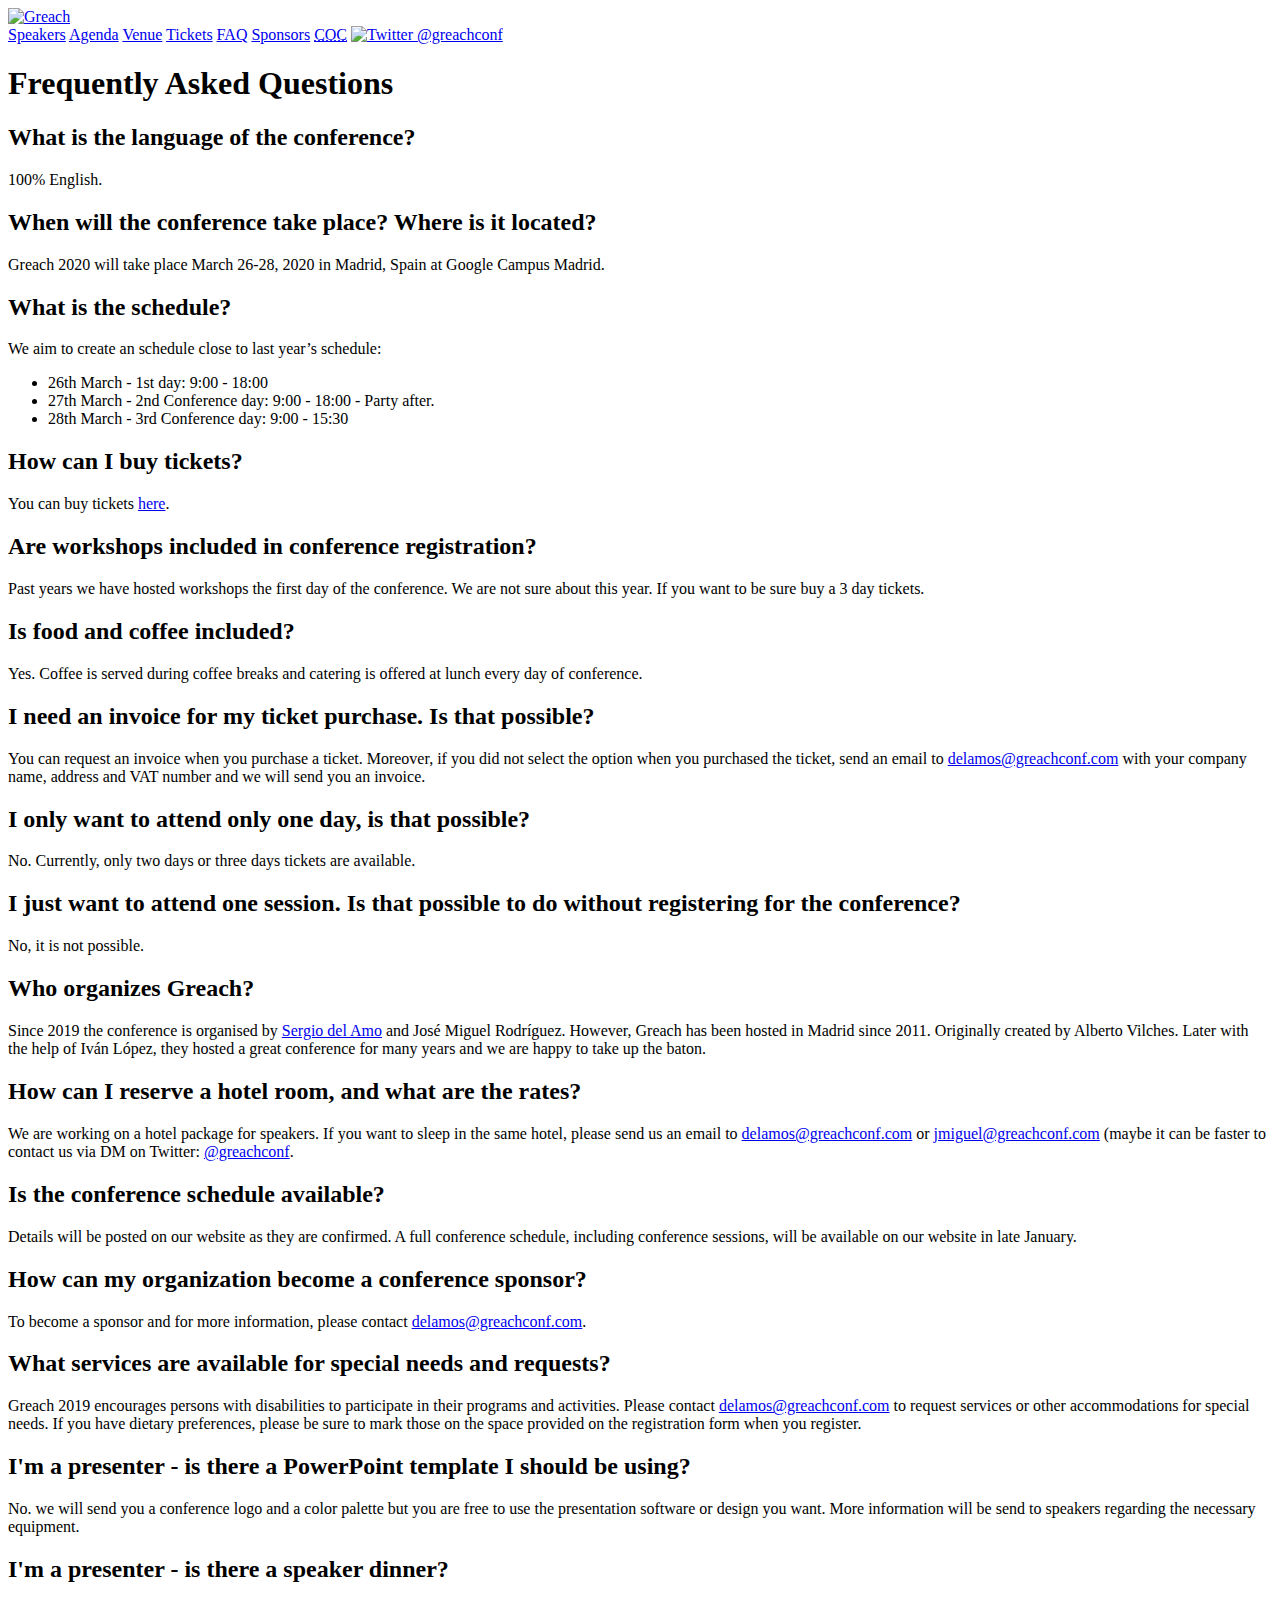
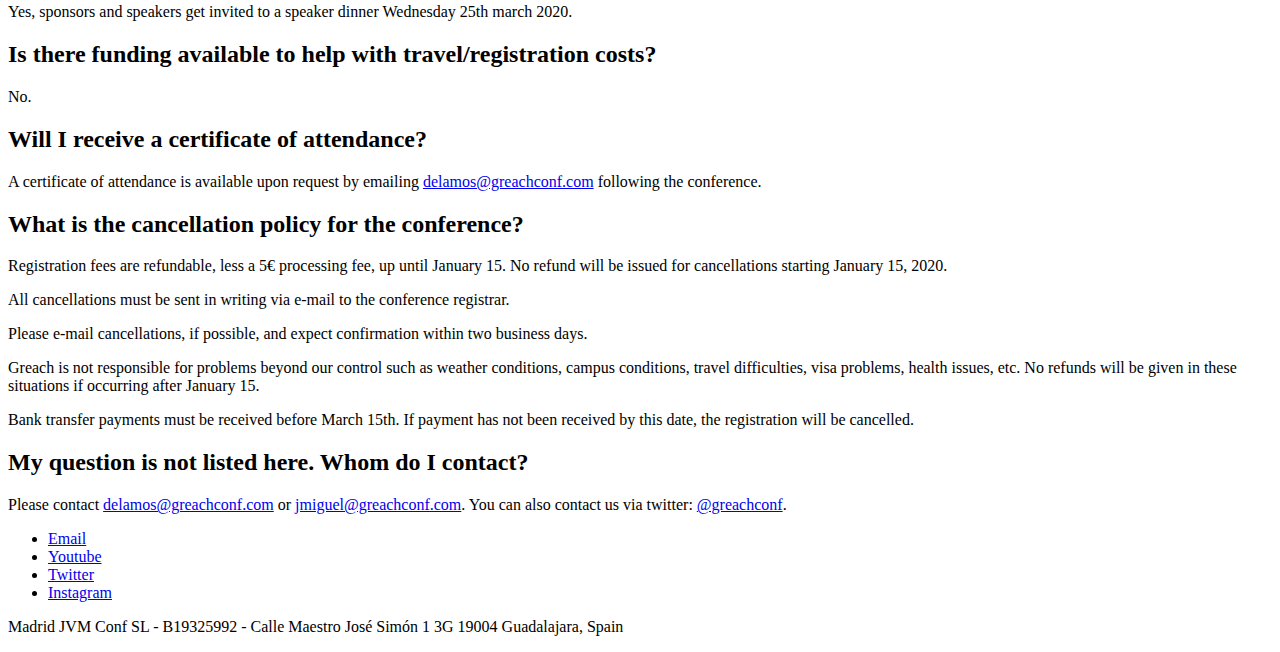
==== src/main/resources/public/faq/index.html @ 48a3557b "link to sdelamo twitter profile" ====
<!DOCTYPE html>
<html>
	<head>
        <meta http-equiv="Content-Type" content="text/html; charset=UTF-8">
		<title>Frequently Asked Questions | Micronaut Conference | Greach 2020 - 26th, 27th, 28th March</title>
		<meta name="keywords" content="Micronaut, Grails, Spring boot, Geb, Ratpack, Griffon, Android, Gradle, Groovy, Kotlin, Spock, Madrid, Greach, Conference"/>
		<meta name="description" content="Online tickets for Greach conference (26th, 27th, 28th March 2020)."/>
		<meta name="viewport" content="width=device-width,initial-scale=1"/> 
		<meta name="robots" content="all"/>
		<link rel="stylesheet" href="/stylesheets/main.css"/>        
		<script type="text/javascript">

  var _gaq = _gaq || [];
  _gaq.push(['_setAccount', 'UA-85538544-1']);
  _gaq.push(['_trackPageview']);

  (function() {
    var ga = document.createElement('script'); ga.type = 'text/javascript'; ga.async = true;
    ga.src = ('https:' == document.location.protocol ? 'https://ssl' : 'http://www') + '.google-analytics.com/ga.js';
    var s = document.getElementsByTagName('script')[0]; s.parentNode.insertBefore(ga, s);
  })();

</script>

	</head>
	<body class="">
		<nav class="wrapper">
			<div id="logo" class="noprint alignleft" role="banner">
				<a href="/"><img src="/images/logo.png" width="200" alt="Greach"/></a>
			</div>
            <div class="alignright noprint">
				<a href="/speakers/index.html">Speakers</a>	            	            
				<a href="/agenda/index.html">Agenda</a>
				<a href="/venue/index.html">Venue</a>
				<a href="/tickets/index.html" >Tickets</a>
         		<a href="/faq/index.html" class="current_page_item">FAQ</a>
				<a href="/sponsors/index.html">Sponsors</a>
				<a href="/coc/index.html"><abbr title="Code of Conduct">COC</abbr></a> 
				<a href="https://twitter.com/greachconf" title="Go to Twitter Greach profile"><img src="/images/twitter.svg" height="15" alt="Twitter @greachconf"/></a>
            </div>
		</nav>
		<div class="wrapper">
        	<div class="clear">
	        	<article>			
					<h1>Frequently Asked Questions</h1>
					
					<h2>What is the language of the conference?</h2>
					<p>100% English.</p>

					<h2>When will the conference take place? Where is it located?</h2>
					<p>Greach 2020 will take place March 26-28, 2020 in Madrid, Spain at Google Campus Madrid.</p>
					
					<h2>What is the schedule?</h2>
					<p>We aim to create an schedule close to last year’s schedule:</p>
					<ul>
						<li>26th March - 1st day: 9:00 - 18:00</li>
						<li>27th March - 2nd Conference day: 9:00 - 18:00 - Party after.</li>
						<li>28th March - 3rd Conference day: 9:00 - 15:30</li>
					</ul>
					
					<h2>How can I buy tickets?</h2>
					
					<p>You can buy tickets <a href="/tickets/index.html">here</a>.</p>
							
					<h2>Are workshops included in conference registration?</h2>
					<p>Past years we have hosted workshops the first day of the conference. We are not sure about this year. If you want to be sure buy a 3 day tickets.</p>

					<h2>Is food and coffee included?</h2>
					
					<p>Yes. Coffee is served during coffee breaks and catering is offered at lunch every day of conference.</p>

					<h2>I need an invoice for my ticket purchase. Is that possible?</h2>
					<p>You can request an invoice when you purchase a ticket. Moreover, if you did not select the option when you purchased the ticket, send an email to  <a href="mailto:delamos@greachconf.com">delamos@greachconf.com</a>  with your company name, address and VAT number and we will send you an invoice.</p>

					<h2>I only want to attend only one day, is that possible?</h2>
					<p>No. Currently, only two days or three days tickets are available.</p>

					<h2>I just want to attend one session.  Is that possible to do without registering for the conference?</h2>
					<p>No, it is not possible.</p>

					<h2>Who organizes Greach?</h2>
					<p>Since 2019 the conference is organised by <a href="https://twitter.com/sdelamo">Sergio del Amo</a> and José Miguel Rodríguez. However, Greach has been hosted in Madrid since 2011. Originally created by Alberto Vilches. Later with the help of Iván López, they hosted a great conference for many years and we are happy to take up the baton.</p>

					<h2>How can I reserve a hotel room, and what are the rates?</h2>
					<p>We are working on a hotel package for speakers. If you want to sleep in the same hotel, please send us an email to <a href="mailto:delamos@greachconf.com">delamos@greachconf.com</a> or <a href="mailto:jmiguel@greachconf.com">jmiguel@greachconf.com</a> (maybe it can be faster to contact us via DM on Twitter: <a href="https://twitter.com/greachconf">@greachconf</a>.</p>

					<h2>Is the conference schedule available?</h2>
					<p>Details will be posted on our website as they are confirmed. A full conference schedule, including conference sessions, will be available on our website in late January.</p>

					<h2>How can my organization become a conference sponsor?</h2>
					<p>To become a sponsor and for more information, please contact <a href="mailto:delamos@greachconf.com">delamos@greachconf.com</a>.</p> 

					<h2>What services are available for special needs and requests?</h2>
					<p>Greach 2019 encourages persons with disabilities to participate in their programs and activities. Please contact <a href="mailto:delamos@greachconf.com">delamos@greachconf.com</a> to request services or other accommodations for special needs. If you have dietary preferences, please be sure to mark those on the space provided on the registration form when you register.</p>

					<h2>I'm a presenter - is there a PowerPoint template I should be using?</h2>
					<p>No. we will send you a conference logo and a color palette but you are free to use the presentation software or design you want. More information will be send to speakers regarding the necessary equipment. </p>

					<h2>I'm a presenter - is there a speaker dinner?</h2>

					<p>Yes, sponsors and speakers get invited to a speaker dinner  Wednesday 25th march 2020.</p>

					<h2>Is there funding available to help with travel/registration costs?</h2>
					<p>No.</p>

					<h2>Will I receive a certificate of attendance?</h2>
					<p>A certificate of attendance is available upon request by emailing <a href="mailto:delamos@greachconf.com">delamos@greachconf.com</a> following the conference.</p>
					
					<h2>What is the cancellation policy for the conference?</h2>
					<p>Registration fees are refundable, less a 5€ processing fee, up until January 15. No refund will be issued for cancellations starting January 15, 2020.</p>

					<p>All cancellations must be sent in writing via e-mail to the conference registrar.</p>
					<p>Please e-mail cancellations, if possible, and expect confirmation within two business days.</p>
					<p>Greach is not responsible for problems beyond our control such as weather conditions, campus conditions, travel difficulties, visa problems, health issues, etc. No refunds will be given in these situations if occurring after January 15.</p>
					<p>Bank transfer payments must be received before March 15th. If payment has not been received by this date, the registration will be cancelled.</p>

					<h2>My question is not listed here. Whom do I contact?</h2>
Please contact <a href="mailto:delamos@greachconf.com">delamos@greachconf.com</a> or <a href="mailto:jmiguel@greachconf.com">jmiguel@greachconf.com</a>. You can also contact us via twitter: <a href="https://twitter.com/greachconf">@greachconf</a>.
 	
				</article>					
			</div><!-- .clear -->
			<footer class="clear">
				<ul>
					<li><a href="mailto:delamos@greachconf.com" title="Open your mail client with the recipient populated with the Greach email address">Email</a></li>
					<li><a title="Open Greach Conference Youtube Channel" href="https://www.youtube.com/user/TheGreachChannel">Youtube</a></li>
					<li><a title="Open Greach Conference Twitter profile" href="https://twitter.com/greachconf">Twitter</a></li>				
					<li><a title="Open Greach Conference Twitter profile" href="https://www.instagram.com/greachconf/">Instagram</a></li>								
				</ul>					
                <p>Madrid JVM Conf SL - B19325992 - Calle Maestro José Simón 1 3G 19004 Guadalajara, Spain</p>
			</footer>
		</div><!-- #wrapper -->
	</body>
</html>
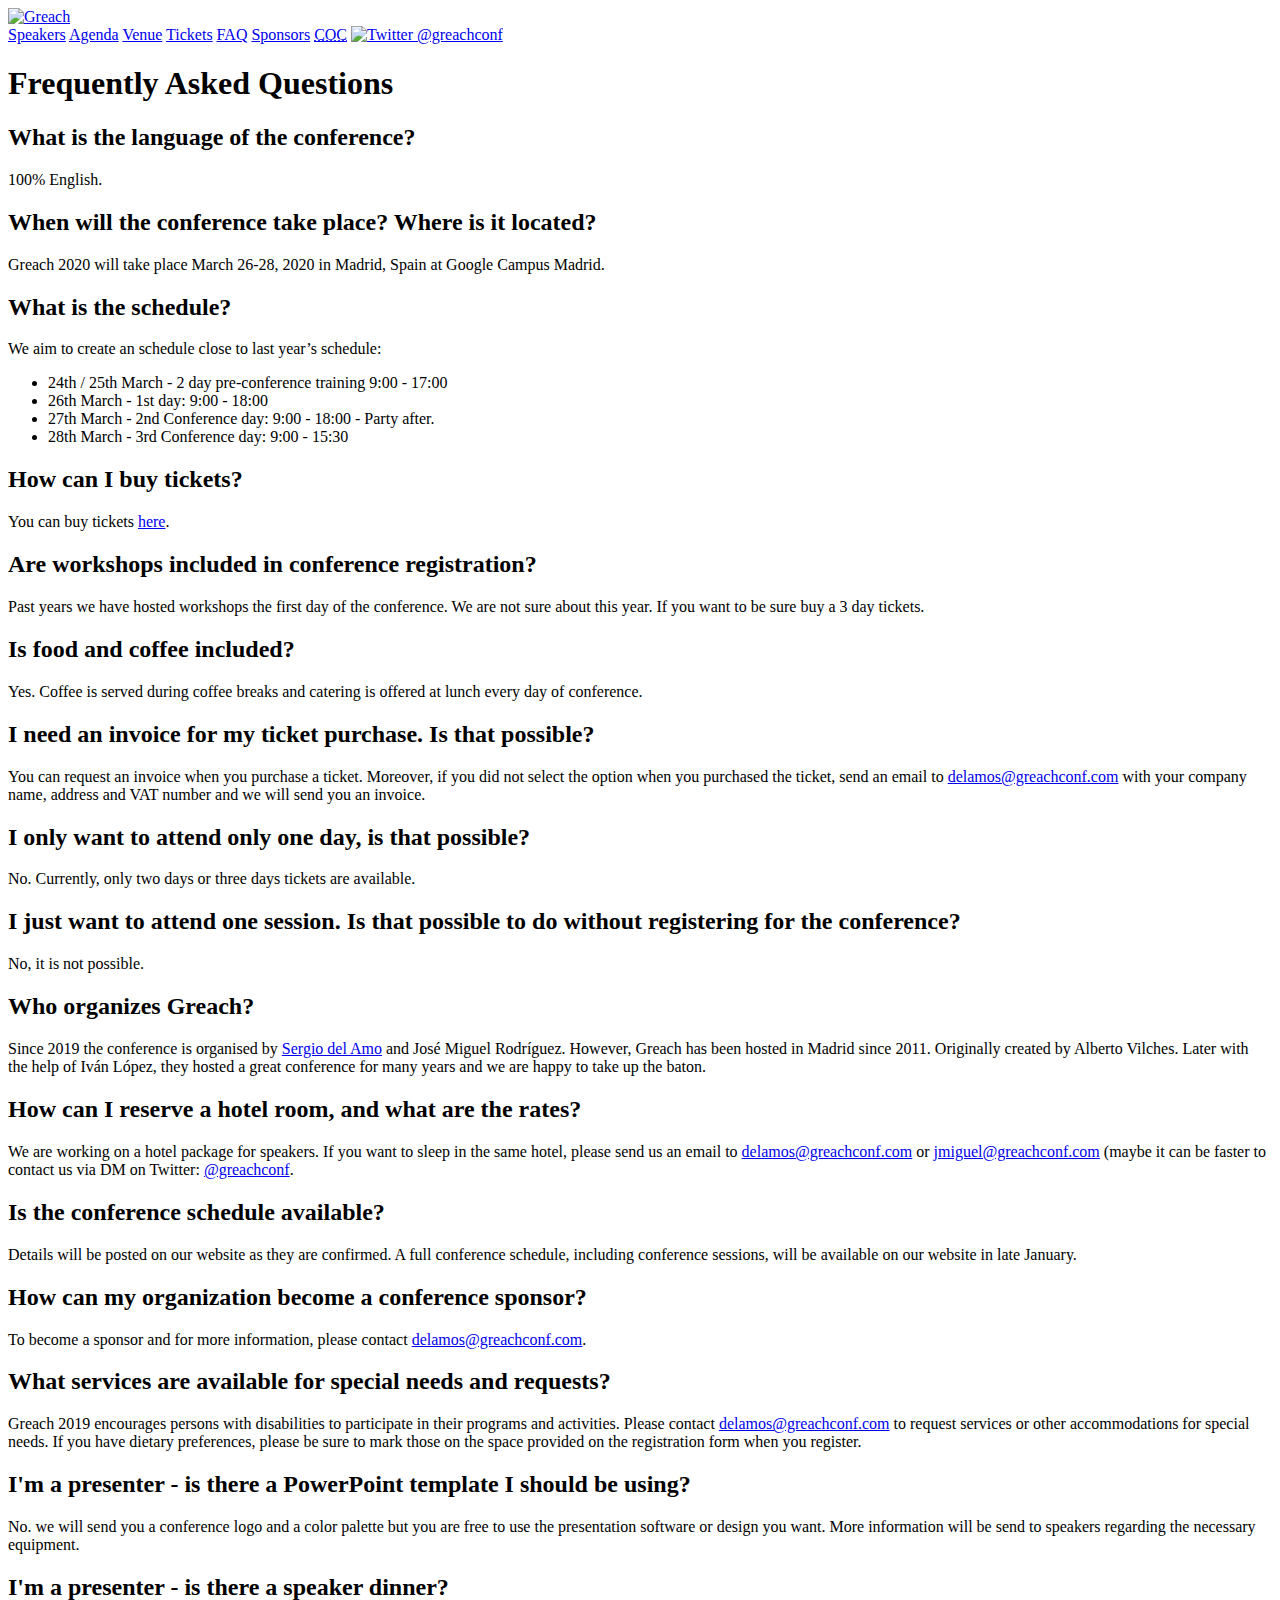
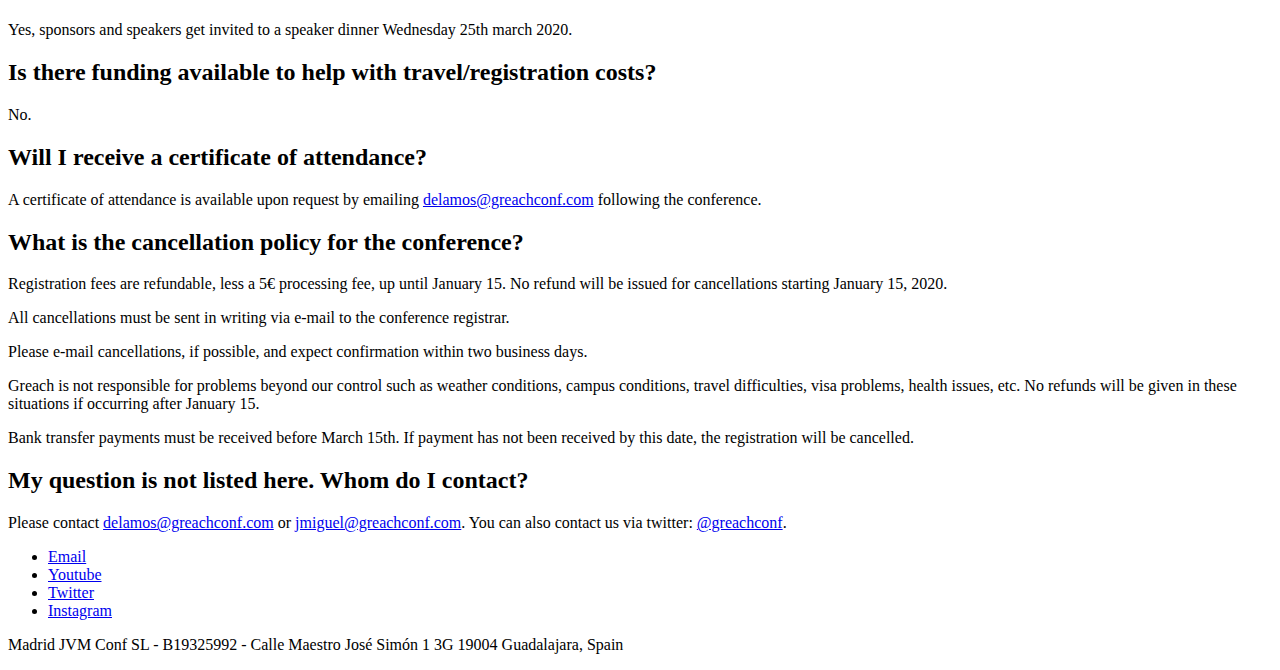
==== commit c9bcaae0: "Reference preconference training" ====
--- a/src/main/resources/public/faq/index.html
+++ b/src/main/resources/public/faq/index.html
@@ -53,6 +53,7 @@
 					<h2>What is the schedule?</h2>
 					<p>We aim to create an schedule close to last year’s schedule:</p>
 					<ul>
+						<li>24th / 25th March - 2 day pre-conference training 9:00 - 17:00</li>
 						<li>26th March - 1st day: 9:00 - 18:00</li>
 						<li>27th March - 2nd Conference day: 9:00 - 18:00 - Party after.</li>
 						<li>28th March - 3rd Conference day: 9:00 - 15:30</li>
